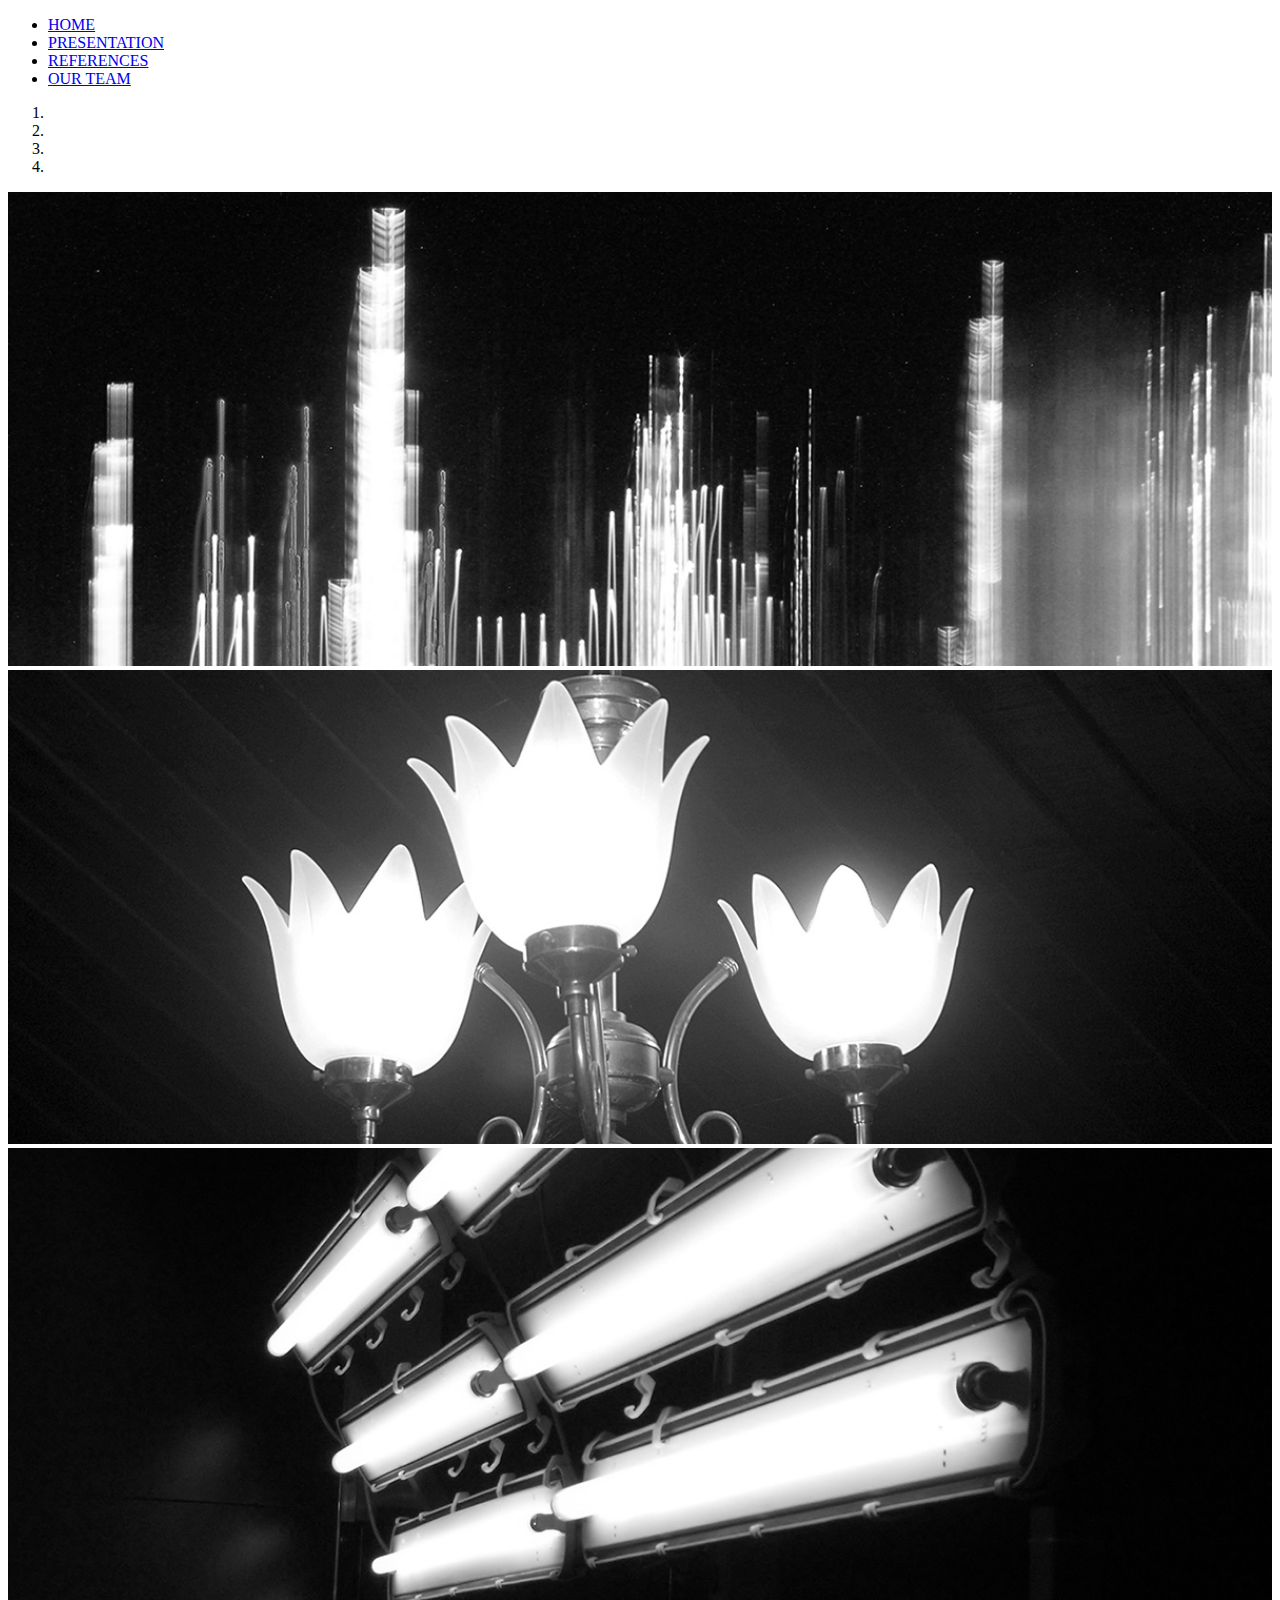
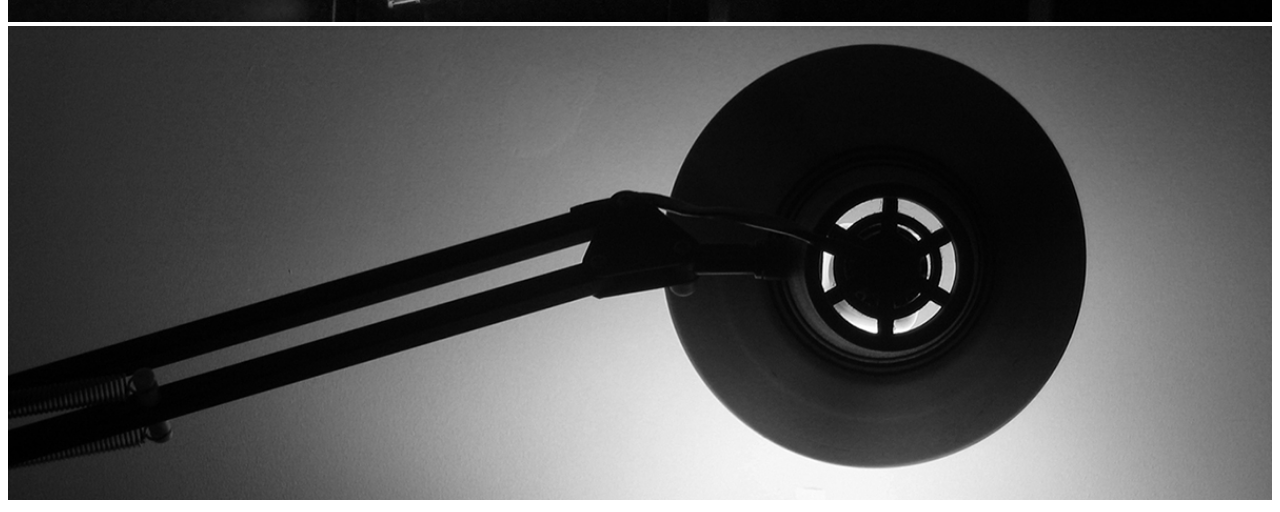
==== index.html @ 162147b4 "spash page/carousel" ====
<!DOCTYPE html>
<html lang="en">
  <head>
    <meta charset="utf-8">
    <meta http-equiv="X-UA-Compatible" content="IE=edge">
    <meta name="viewport" content="width=device-width, initial-scale=1">
    <title>CAP3027 - Radiocity - Home</title>
    <link rel="stylesheet" type="text/css" href="style.css">
    <link href="css/bootstrap.min.css" rel="stylesheet">
    <link rel="stylesheet" type="text/css" href="style.css">
  </head>
  <body>
    <ul class="nav nav-pills-custom navbar-fixed-top"> <!-- navbar tabs -->
      <li role="presentation" class="active"><a href="index.html"><span class="glyphicon glyphicon-home" aria-hidden="true">    HOME</a></li>
      <li role="presentation"></span><a href="presentation.html"><span class="glyphicon glyphicon-blackboard" aria-hidden="true">    PRESENTATION</a></li>
      <li role="presentation"><a href="references.html"><span class="glyphicon glyphicon-book" aria-hidden="true">    REFERENCES</a></li>
      <li role="presentation"><a href="members.html"><span class="glyphicon glyphicon-user" aria-hidden="true">    OUR TEAM</a></li>
    </ul>
    <div id="bodyy">
      <div id="myCarousel" class="carousel slide" data-ride="carousel">
        <!-- Carousel indicators -->
        <ol class="carousel-indicators">
            <li data-target="#myCarousel" data-slide-to="0" class="active"></li>
            <li data-target="#myCarousel" data-slide-to="1"></li>
            <li data-target="#myCarousel" data-slide-to="2"></li>
            <li data-target="#myCarousel" data-slide-to="3"></li>
        </ol>   
        <!-- Wrapper for carousel items -->
        <div class="carousel-inner">
            <div class="item active">
                <img src="Data/fountain-lights-1190337.jpg" alt="First Slide" style="width:100%;">
            </div>
            <div class="item">
                <img src="Data/illuminate-1184603.jpg" alt="Second Slide" style="width:100%;">
            </div>
            <div class="item">
                <img src="Data/rectangular-lights-1540223.jpg" alt="Third Slide" style="width:100%;">
            </div>
            <div class="item">
                <img src="Data/desk-lamp-1240365.jpg" alt="Fourth Slide" style="width:100%;">
            </div>
        </div>
        <!-- Carousel controls -->
        <a class="carousel-control left" href="#myCarousel" data-slide="prev">
            <span class="glyphicon glyphicon-chevron-left"></span>
        </a>
        <a class="carousel-control right" href="#myCarousel" data-slide="next">
            <span class="glyphicon glyphicon-chevron-right"></span>
        </a>
    </div>
    </div>
    <script src="https://ajax.googleapis.com/ajax/libs/jquery/1.11.3/jquery.min.js"></script>
    <script src="js/bootstrap.min.js"></script>
  </body>
</html>
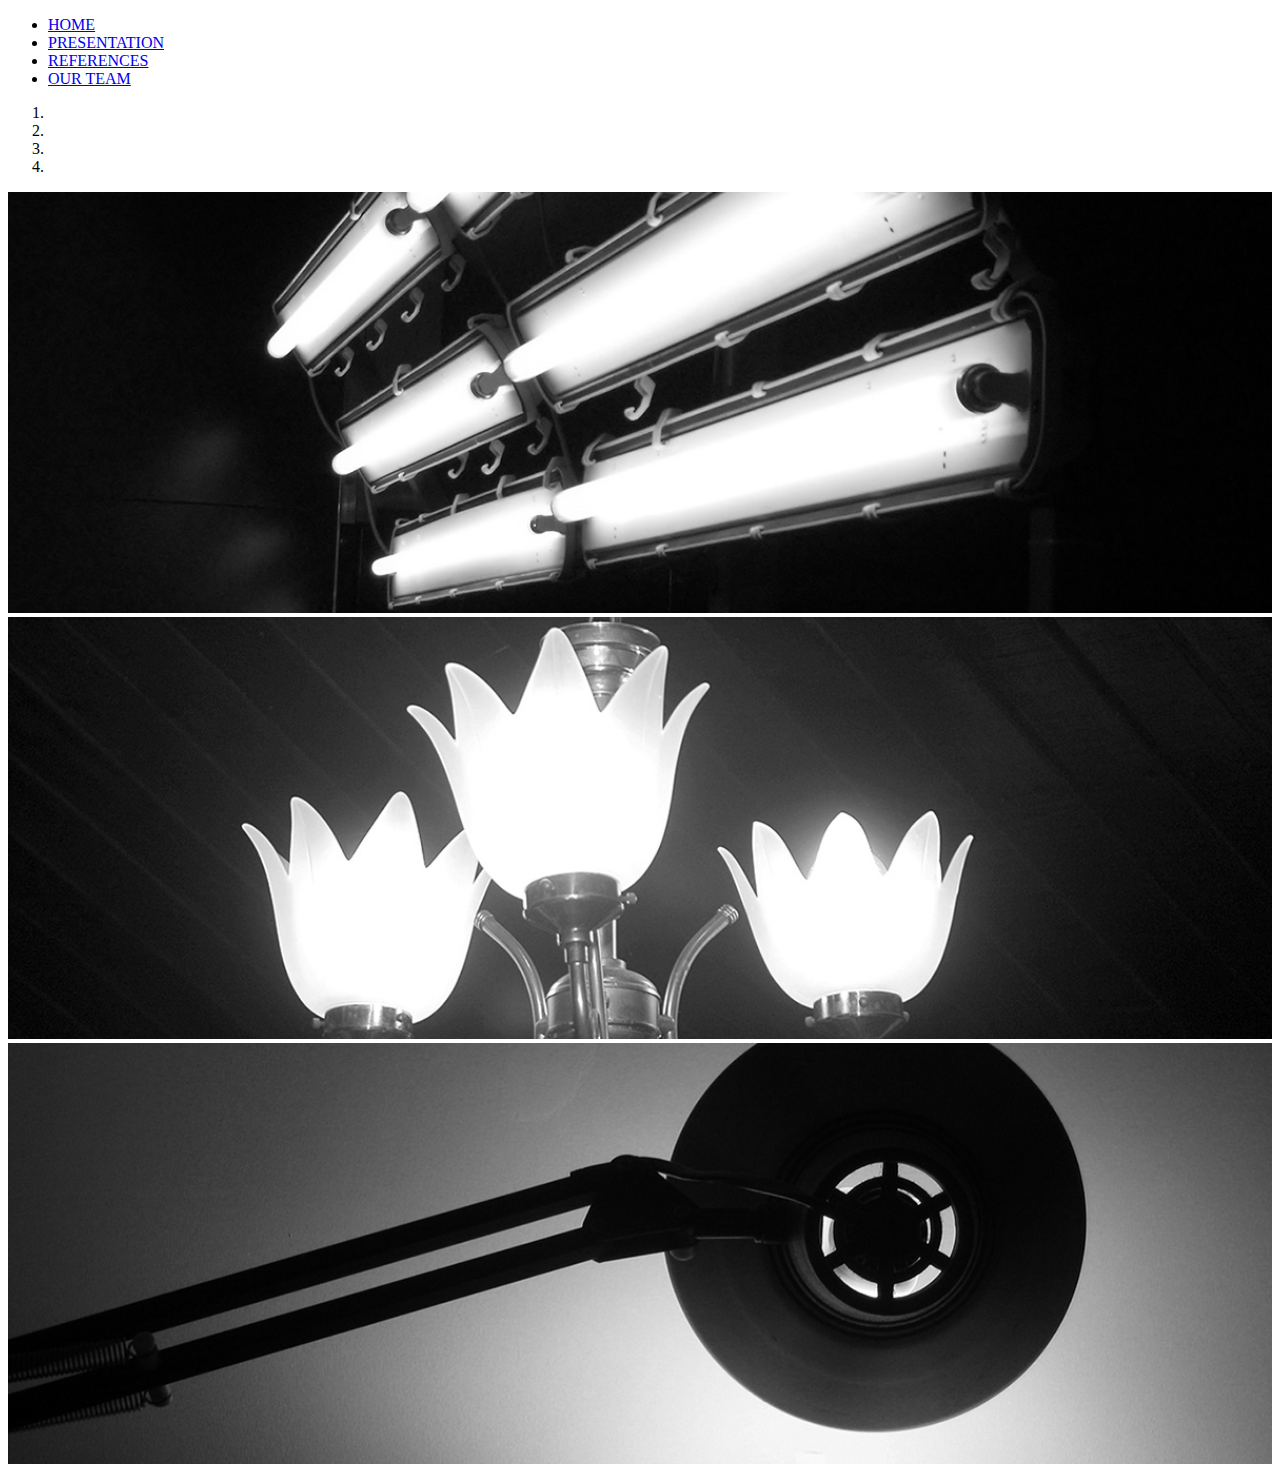
==== commit 29191255: "carousel adjustment" ====
--- a/index.html
+++ b/index.html
@@ -28,13 +28,10 @@
         <!-- Wrapper for carousel items -->
         <div class="carousel-inner">
             <div class="item active">
-                <img src="Data/fountain-lights-1190337.jpg" alt="First Slide" style="width:100%;">
+                <img src="Data/rectangular-lights-1540223.jpg" alt="Third Slide" style="width:100%;">
             </div>
             <div class="item">
                 <img src="Data/illuminate-1184603.jpg" alt="Second Slide" style="width:100%;">
-            </div>
-            <div class="item">
-                <img src="Data/rectangular-lights-1540223.jpg" alt="Third Slide" style="width:100%;">
             </div>
             <div class="item">
                 <img src="Data/desk-lamp-1240365.jpg" alt="Fourth Slide" style="width:100%;">
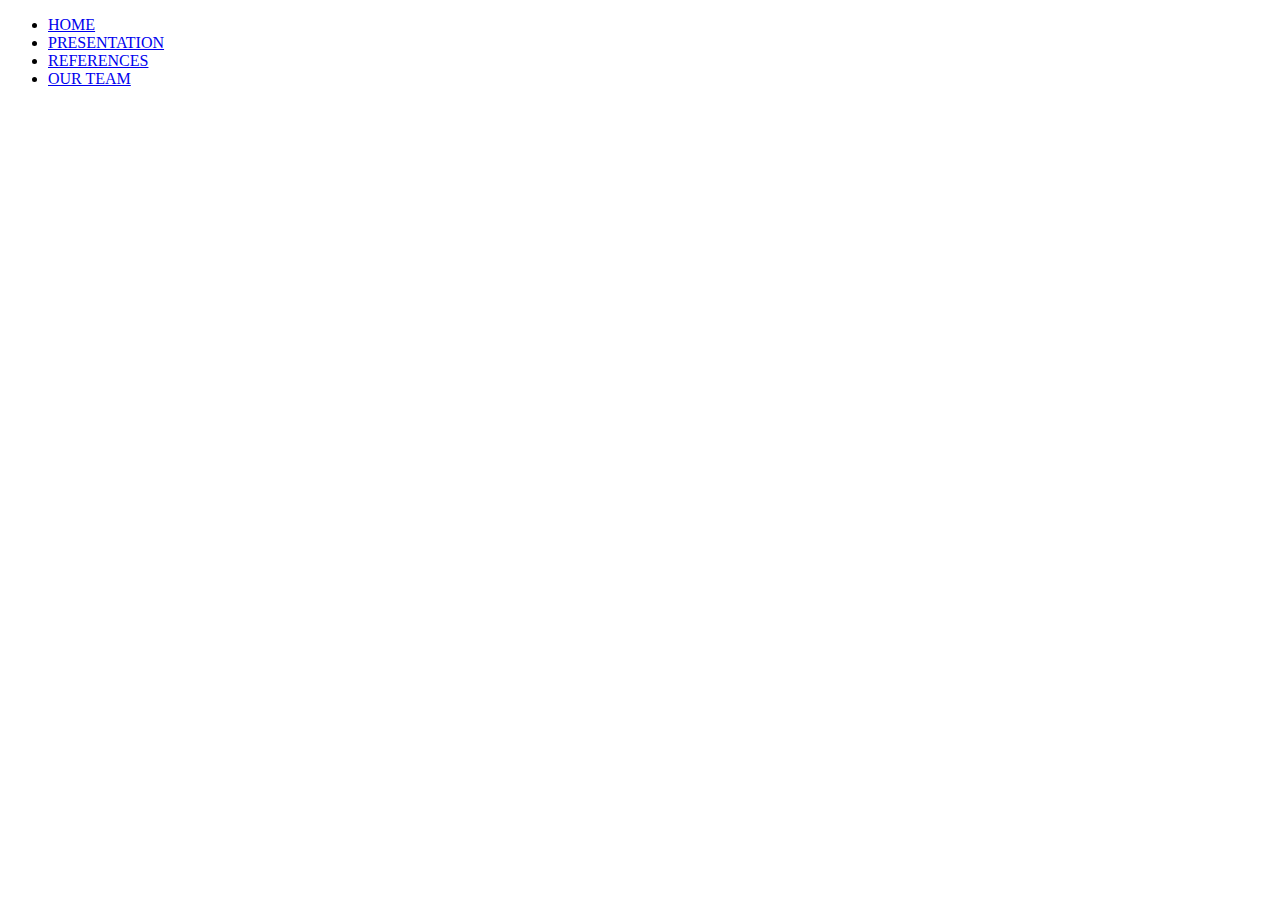
==== commit bec549ed: "removed all JS" ====
--- a/index.html
+++ b/index.html
@@ -17,36 +17,6 @@
       <li role="presentation"><a href="members.html"><span class="glyphicon glyphicon-user" aria-hidden="true">    OUR TEAM</a></li>
     </ul>
     <div id="bodyy">
-      <div id="myCarousel" class="carousel slide" data-ride="carousel">
-        <!-- Carousel indicators -->
-        <ol class="carousel-indicators">
-            <li data-target="#myCarousel" data-slide-to="0" class="active"></li>
-            <li data-target="#myCarousel" data-slide-to="1"></li>
-            <li data-target="#myCarousel" data-slide-to="2"></li>
-            <li data-target="#myCarousel" data-slide-to="3"></li>
-        </ol>   
-        <!-- Wrapper for carousel items -->
-        <div class="carousel-inner">
-            <div class="item active">
-                <img src="Data/rectangular-lights-1540223.jpg" alt="Third Slide" style="width:100%;">
-            </div>
-            <div class="item">
-                <img src="Data/illuminate-1184603.jpg" alt="Second Slide" style="width:100%;">
-            </div>
-            <div class="item">
-                <img src="Data/desk-lamp-1240365.jpg" alt="Fourth Slide" style="width:100%;">
-            </div>
-        </div>
-        <!-- Carousel controls -->
-        <a class="carousel-control left" href="#myCarousel" data-slide="prev">
-            <span class="glyphicon glyphicon-chevron-left"></span>
-        </a>
-        <a class="carousel-control right" href="#myCarousel" data-slide="next">
-            <span class="glyphicon glyphicon-chevron-right"></span>
-        </a>
     </div>
-    </div>
-    <script src="https://ajax.googleapis.com/ajax/libs/jquery/1.11.3/jquery.min.js"></script>
-    <script src="js/bootstrap.min.js"></script>
   </body>
 </html>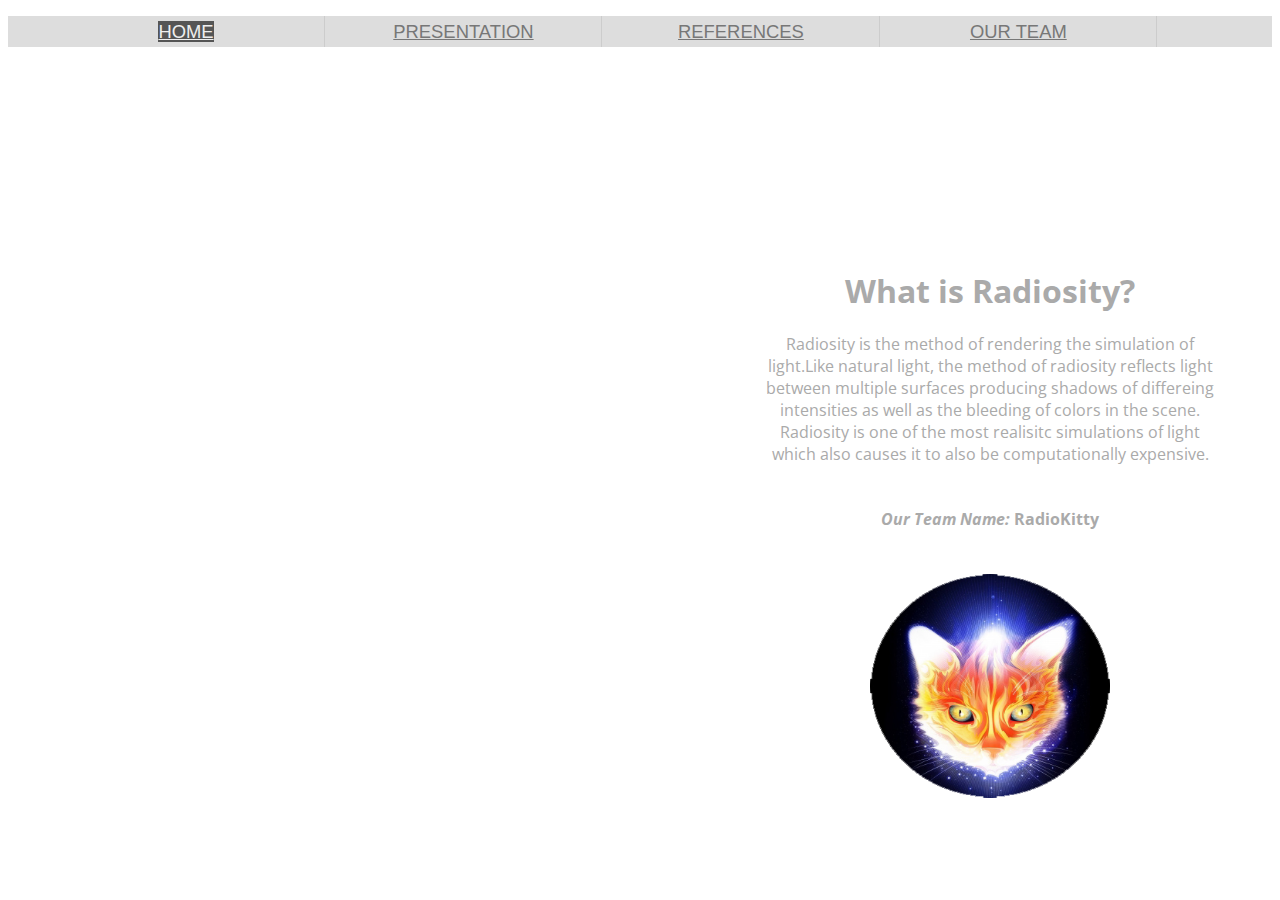
==== commit 7b5fbc4d: "commit ALL the changes!" ====
--- a/index.html
+++ b/index.html
@@ -5,6 +5,7 @@
     <meta http-equiv="X-UA-Compatible" content="IE=edge">
     <meta name="viewport" content="width=device-width, initial-scale=1">
     <title>CAP3027 - Radiocity - Home</title>
+    <link href='https://fonts.googleapis.com/css?family=Open+Sans:400italic,400,600,700' rel='stylesheet' type='text/css'>
     <link rel="stylesheet" type="text/css" href="style.css">
     <link href="css/bootstrap.min.css" rel="stylesheet">
     <link rel="stylesheet" type="text/css" href="style.css">
@@ -17,6 +18,20 @@
       <li role="presentation"><a href="members.html"><span class="glyphicon glyphicon-user" aria-hidden="true">    OUR TEAM</a></li>
     </ul>
     <div id="bodyy">
+      <div class = "background">
+      <div class = "about">
+      <span class="innerText">
+      <h1>What is Radiosity?</h1>
+      Radiosity is the method of rendering the simulation of light.Like natural light, the method of radiosity reflects light between multiple surfaces producing shadows of differeing intensities as well as the bleeding of colors in the scene. Radiosity is one of the most realisitc simulations of light which also causes it to also be computationally expensive.
+		<br><br><h4><em>Our Team Name:</em> RadioKitty</h4>
+	  <br>
+	  <img src="Data/radiokitty.png" style="width:15em; height:14em;">
+	  <br>
+	  <br>
+	
+	</span>
+  </div>
+</div>
     </div>
   </body>
 </html>--- a/style.css
+++ b/style.css
@@ -0,0 +1,80 @@
+body{
+	font-family: sans-serif;
+}
+.nav-pills-custom {
+  background-color: #dddddd;
+  
+  border-radius: 0px;
+}
+.nav-pills-custom > li {
+  width: 15em;
+  text-align: center;
+  vertical-align: middle;
+  font-size: 1.15em;
+  display: inline-block;
+  line-height: 30px;
+  border-right: 1px solid #cccccc;
+  margin-right: -4px;
+}
+.nav-pills-custom > li > a {
+  background-color: #dddddd;
+  color: #777777;
+  border-radius: 0px;
+  height: 50px;
+  vertical-align: middle;
+}
+.nav-pills-custom > li.active > a,
+.nav-pills-custom > li.active > a:focus {
+  color: #eeeeee;
+  background-color: #555;
+}
+#bodyy{
+	margin-top: 50px;
+	text-align: center;
+}
+.background {
+	background-image: url(Data/luxo_jr.png);
+	background-size: cover;
+	height: 710px;
+}
+#references{
+	padding-top: 50px;
+	text-align: center;
+}
+.about {
+	font-family: 'Open Sans',sans-serif;
+	color: #cccccc;
+	padding-left: 750px; 
+	padding-top: 150px;
+	padding-right: 50px;
+}
+.innerText {
+	text-align: center;
+	color: #aaa;
+}
+#member{
+	margin-top: 5px;
+	background-color: #bbbbbb;
+	height: 400px;
+	width:47em;
+	display: inline-block;
+	border-radius: 2px;
+	margin: 3px;
+}
+#bio{
+	height:300px;
+	width: 20em;
+	background-color: #aaaaaa;
+	display: inline-block;
+	margin: 1px;
+	padding: 10px;
+	text-align: left;
+	border-radius: 2px;
+}
+#pic{
+	height:300px;
+	width: 20em;
+	display: inline-block;
+	margin: 1px;
+	padding-top: 40px;
+}
--- a/style.css
+++ b/style.css
@@ -0,0 +1,80 @@
+body{
+	font-family: sans-serif;
+}
+.nav-pills-custom {
+  background-color: #dddddd;
+  
+  border-radius: 0px;
+}
+.nav-pills-custom > li {
+  width: 15em;
+  text-align: center;
+  vertical-align: middle;
+  font-size: 1.15em;
+  display: inline-block;
+  line-height: 30px;
+  border-right: 1px solid #cccccc;
+  margin-right: -4px;
+}
+.nav-pills-custom > li > a {
+  background-color: #dddddd;
+  color: #777777;
+  border-radius: 0px;
+  height: 50px;
+  vertical-align: middle;
+}
+.nav-pills-custom > li.active > a,
+.nav-pills-custom > li.active > a:focus {
+  color: #eeeeee;
+  background-color: #555;
+}
+#bodyy{
+	margin-top: 50px;
+	text-align: center;
+}
+.background {
+	background-image: url(Data/luxo_jr.png);
+	background-size: cover;
+	height: 710px;
+}
+#references{
+	padding-top: 50px;
+	text-align: center;
+}
+.about {
+	font-family: 'Open Sans',sans-serif;
+	color: #cccccc;
+	padding-left: 750px; 
+	padding-top: 150px;
+	padding-right: 50px;
+}
+.innerText {
+	text-align: center;
+	color: #aaa;
+}
+#member{
+	margin-top: 5px;
+	background-color: #bbbbbb;
+	height: 400px;
+	width:47em;
+	display: inline-block;
+	border-radius: 2px;
+	margin: 3px;
+}
+#bio{
+	height:300px;
+	width: 20em;
+	background-color: #aaaaaa;
+	display: inline-block;
+	margin: 1px;
+	padding: 10px;
+	text-align: left;
+	border-radius: 2px;
+}
+#pic{
+	height:300px;
+	width: 20em;
+	display: inline-block;
+	margin: 1px;
+	padding-top: 40px;
+}
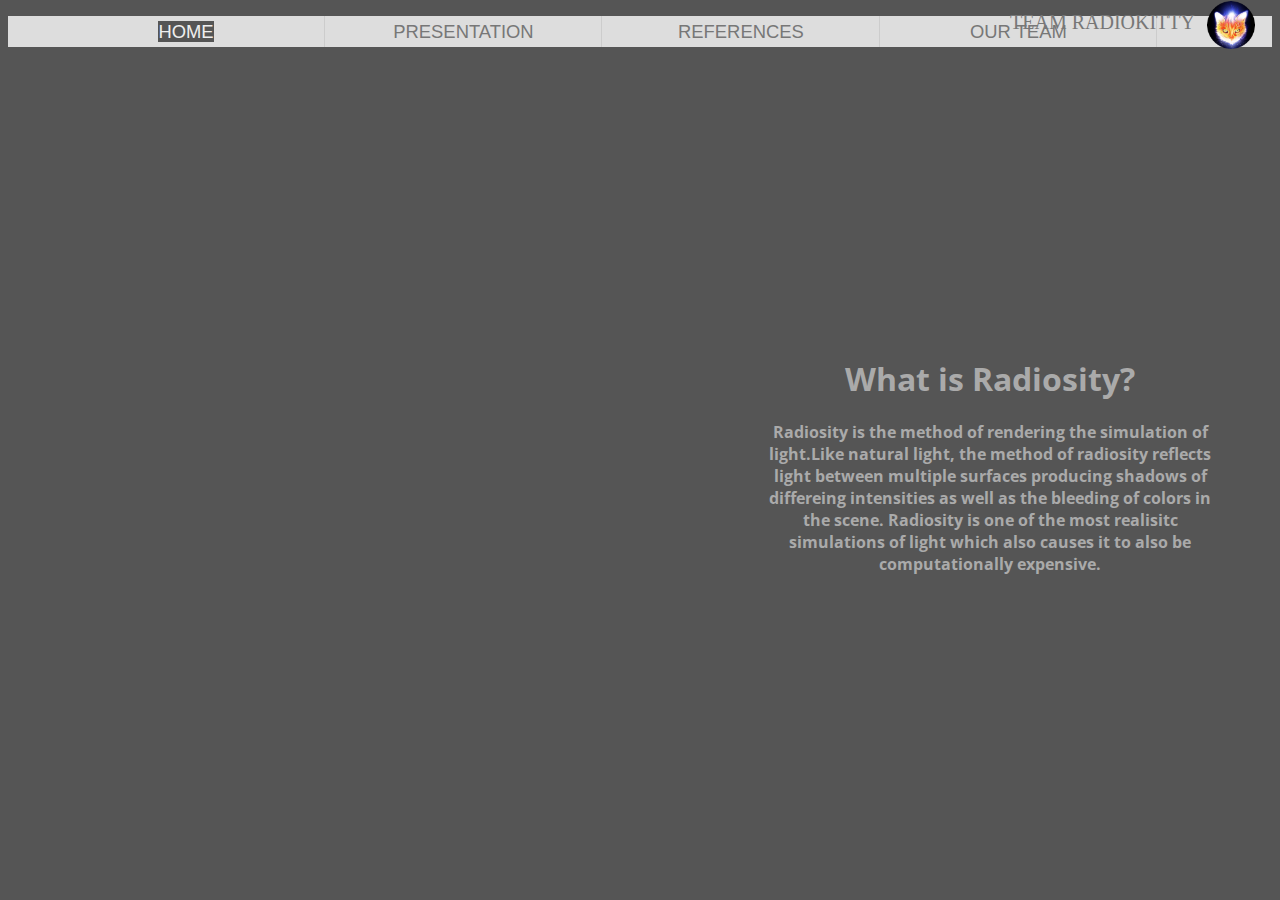
==== commit f842c566: "Radiokitty Logo" ====
--- a/index.html
+++ b/index.html
@@ -16,19 +16,17 @@
       <li role="presentation"></span><a href="presentation.html"><span class="glyphicon glyphicon-blackboard" aria-hidden="true">    PRESENTATION</a></li>
       <li role="presentation"><a href="references.html"><span class="glyphicon glyphicon-book" aria-hidden="true">    REFERENCES</a></li>
       <li role="presentation"><a href="members.html"><span class="glyphicon glyphicon-user" aria-hidden="true">    OUR TEAM</a></li>
+      <div>
+        <div id="brandt">TEAM RADIOKITTY</div>
+          <img class="brand" alt="Logo" src="Data/radiokitty.png">
+      </div>
     </ul>
     <div id="bodyy">
       <div class = "background">
       <div class = "about">
-      <span class="innerText">
+      <span class="innerText"><br><br><br><br>
       <h1>What is Radiosity?</h1>
-      Radiosity is the method of rendering the simulation of light.Like natural light, the method of radiosity reflects light between multiple surfaces producing shadows of differeing intensities as well as the bleeding of colors in the scene. Radiosity is one of the most realisitc simulations of light which also causes it to also be computationally expensive.
-		<br><br><h4><em>Our Team Name:</em> RadioKitty</h4>
-	  <br>
-	  <img src="Data/radiokitty.png" style="width:15em; height:14em;">
-	  <br>
-	  <br>
-	
+      <h4>Radiosity is the method of rendering the simulation of light.Like natural light, the method of radiosity reflects light between multiple surfaces producing shadows of differeing intensities as well as the bleeding of colors in the scene. Radiosity is one of the most realisitc simulations of light which also causes it to also be computationally expensive.
 	</span>
   </div>
 </div>
--- a/style.css
+++ b/style.css
@@ -1,9 +1,10 @@
 body{
 	font-family: sans-serif;
+	background-color: #555555;
+	color: #eeeeee;
 }
 .nav-pills-custom {
   background-color: #dddddd;
-  
   border-radius: 0px;
 }
 .nav-pills-custom > li {
@@ -53,6 +54,7 @@
 	color: #aaa;
 }
 #member{
+	color: #000000;
 	margin-top: 5px;
 	background-color: #bbbbbb;
 	height: 400px;
@@ -78,3 +80,33 @@
 	margin: 1px;
 	padding-top: 40px;
 }
+a{
+	color: ORANGE;
+	text-decoration: none;
+}
+a:hover{
+	color: RED;
+	text-decoration: none;
+}
+.brand{
+	display:inline;
+	height: 48px;
+	width:auto;
+	position: absolute;
+	right: 25px;
+	top: 1px;
+	bottom: 1px;
+}
+#brandt{
+	font-family: serif;
+	font-size: 20px;
+	color:#777777;
+	display:inline;
+	height: 48px;
+	width:auto;
+	position: absolute;
+	padding-top: 10px;
+	right: 85px;
+	top: 1px;
+	bottom: 1px;
+}--- a/style.css
+++ b/style.css
@@ -1,9 +1,10 @@
 body{
 	font-family: sans-serif;
+	background-color: #555555;
+	color: #eeeeee;
 }
 .nav-pills-custom {
   background-color: #dddddd;
-  
   border-radius: 0px;
 }
 .nav-pills-custom > li {
@@ -53,6 +54,7 @@
 	color: #aaa;
 }
 #member{
+	color: #000000;
 	margin-top: 5px;
 	background-color: #bbbbbb;
 	height: 400px;
@@ -78,3 +80,33 @@
 	margin: 1px;
 	padding-top: 40px;
 }
+a{
+	color: ORANGE;
+	text-decoration: none;
+}
+a:hover{
+	color: RED;
+	text-decoration: none;
+}
+.brand{
+	display:inline;
+	height: 48px;
+	width:auto;
+	position: absolute;
+	right: 25px;
+	top: 1px;
+	bottom: 1px;
+}
+#brandt{
+	font-family: serif;
+	font-size: 20px;
+	color:#777777;
+	display:inline;
+	height: 48px;
+	width:auto;
+	position: absolute;
+	padding-top: 10px;
+	right: 85px;
+	top: 1px;
+	bottom: 1px;
+}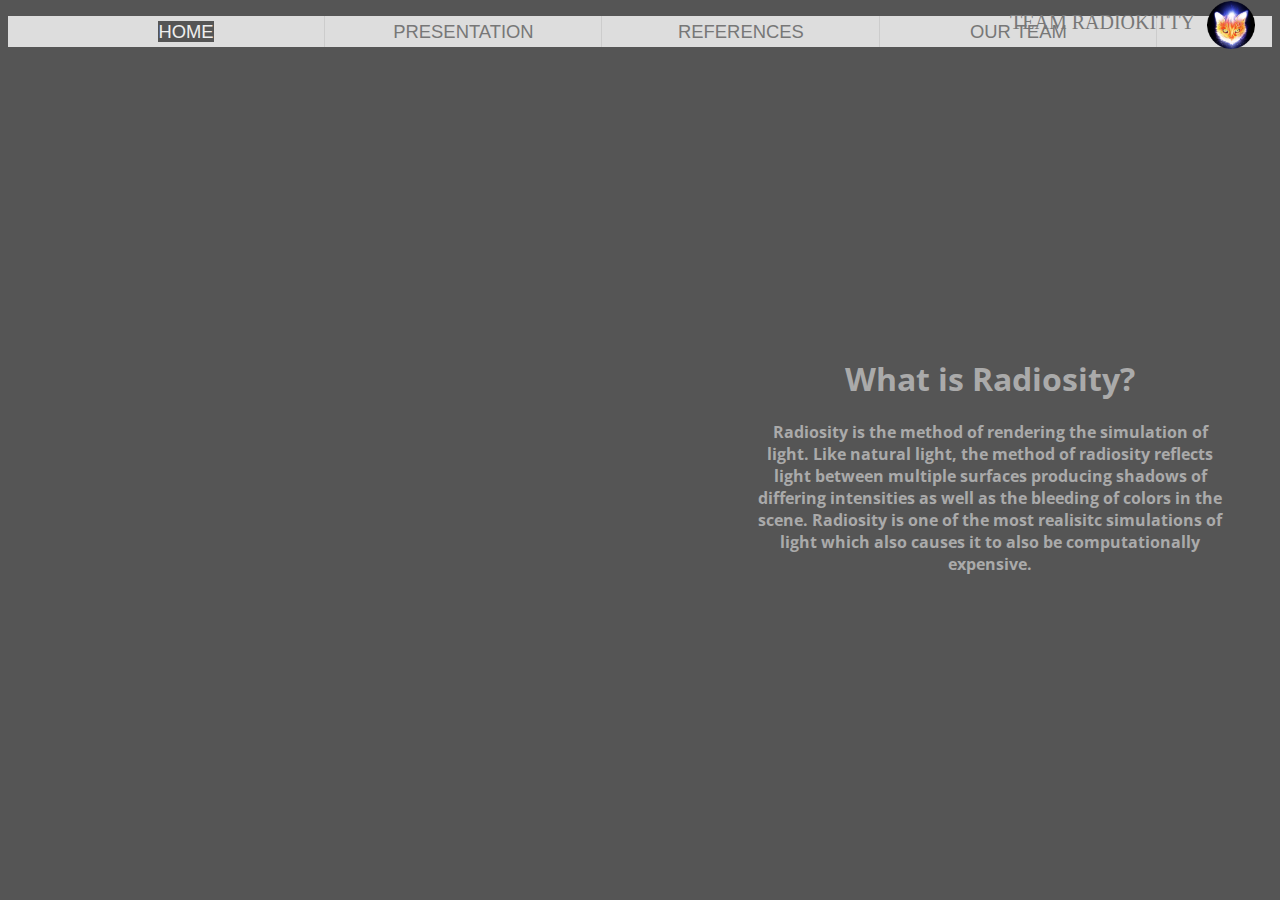
==== commit dc9abd0d: "Update" ====
--- a/index.html
+++ b/index.html
@@ -26,10 +26,10 @@
       <div class = "about">
       <span class="innerText"><br><br><br><br>
       <h1>What is Radiosity?</h1>
-      <h4>Radiosity is the method of rendering the simulation of light.Like natural light, the method of radiosity reflects light between multiple surfaces producing shadows of differeing intensities as well as the bleeding of colors in the scene. Radiosity is one of the most realisitc simulations of light which also causes it to also be computationally expensive.
+      <h4>Radiosity is the method of rendering the simulation of light. Like natural light, the method of radiosity reflects light between multiple surfaces producing shadows of differing intensities as well as the bleeding of colors in the scene. Radiosity is one of the most realisitc simulations of light which also causes it to also be computationally expensive.
 	</span>
   </div>
 </div>
     </div>
   </body>
-</html>+</html>
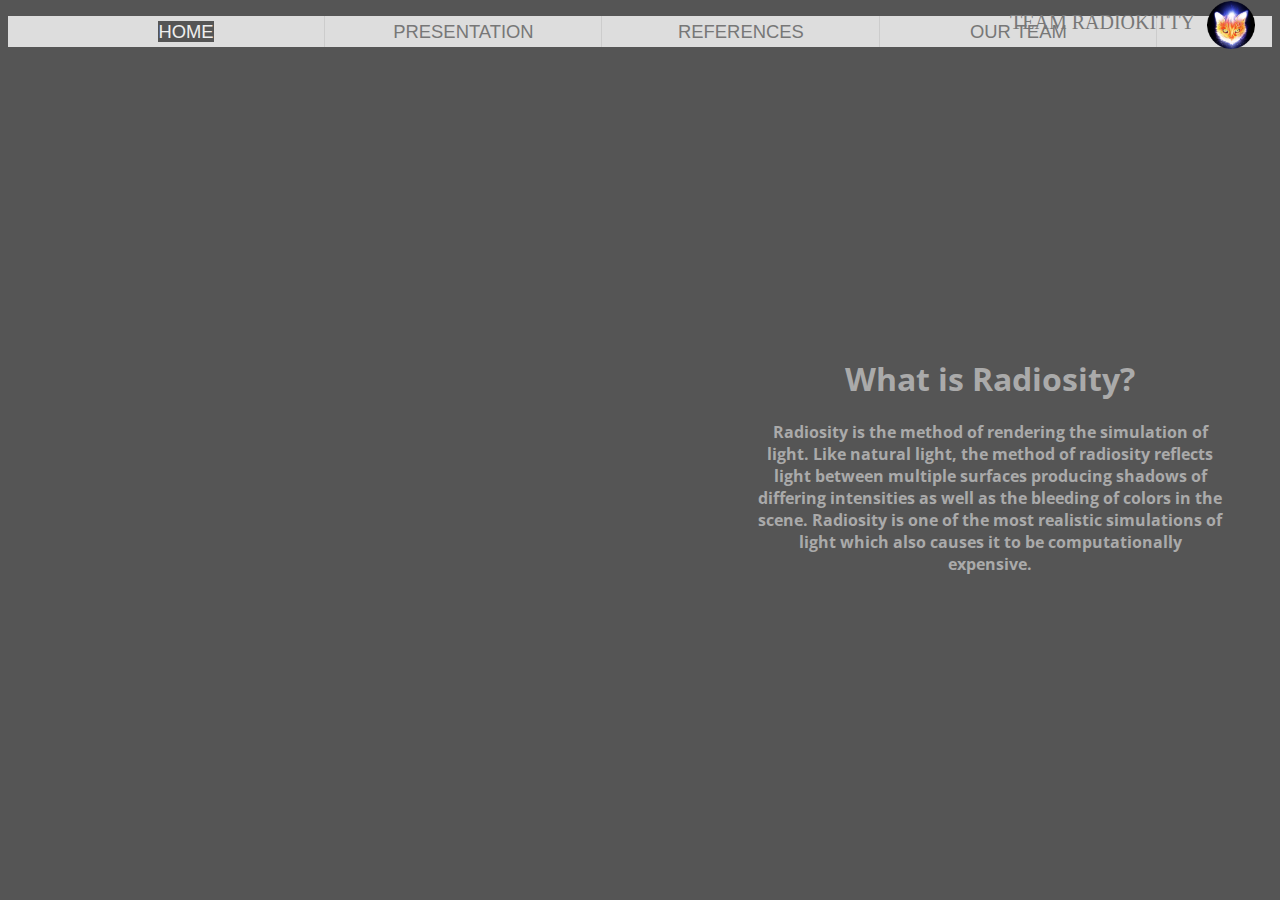
==== commit 2a76f242: "Update index.html" ====
--- a/index.html
+++ b/index.html
@@ -26,7 +26,7 @@
       <div class = "about">
       <span class="innerText"><br><br><br><br>
       <h1>What is Radiosity?</h1>
-      <h4>Radiosity is the method of rendering the simulation of light. Like natural light, the method of radiosity reflects light between multiple surfaces producing shadows of differing intensities as well as the bleeding of colors in the scene. Radiosity is one of the most realisitc simulations of light which also causes it to also be computationally expensive.
+      <h4>Radiosity is the method of rendering the simulation of light. Like natural light, the method of radiosity reflects light between multiple surfaces producing shadows of differing intensities as well as the bleeding of colors in the scene. Radiosity is one of the most realistic simulations of light which also causes it to be computationally expensive.
 	</span>
   </div>
 </div>
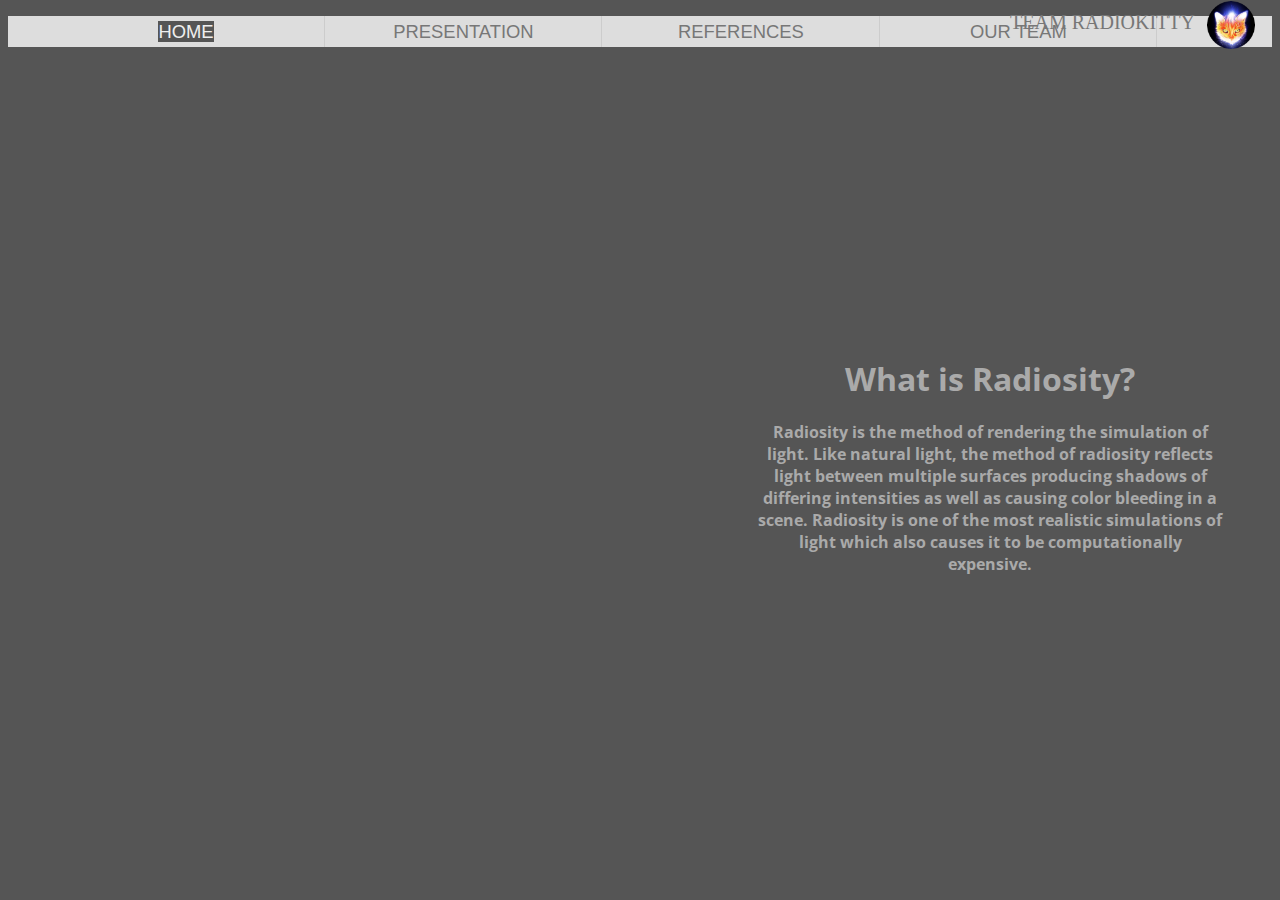
==== commit b49bf604: "Update index.html" ====
--- a/index.html
+++ b/index.html
@@ -26,7 +26,7 @@
       <div class = "about">
       <span class="innerText"><br><br><br><br>
       <h1>What is Radiosity?</h1>
-      <h4>Radiosity is the method of rendering the simulation of light. Like natural light, the method of radiosity reflects light between multiple surfaces producing shadows of differing intensities as well as the bleeding of colors in the scene. Radiosity is one of the most realistic simulations of light which also causes it to be computationally expensive.
+      <h4>Radiosity is the method of rendering the simulation of light. Like natural light, the method of radiosity reflects light between multiple surfaces producing shadows of differing intensities as well as causing color bleeding in a scene. Radiosity is one of the most realistic simulations of light which also causes it to be computationally expensive.
 	</span>
   </div>
 </div>
